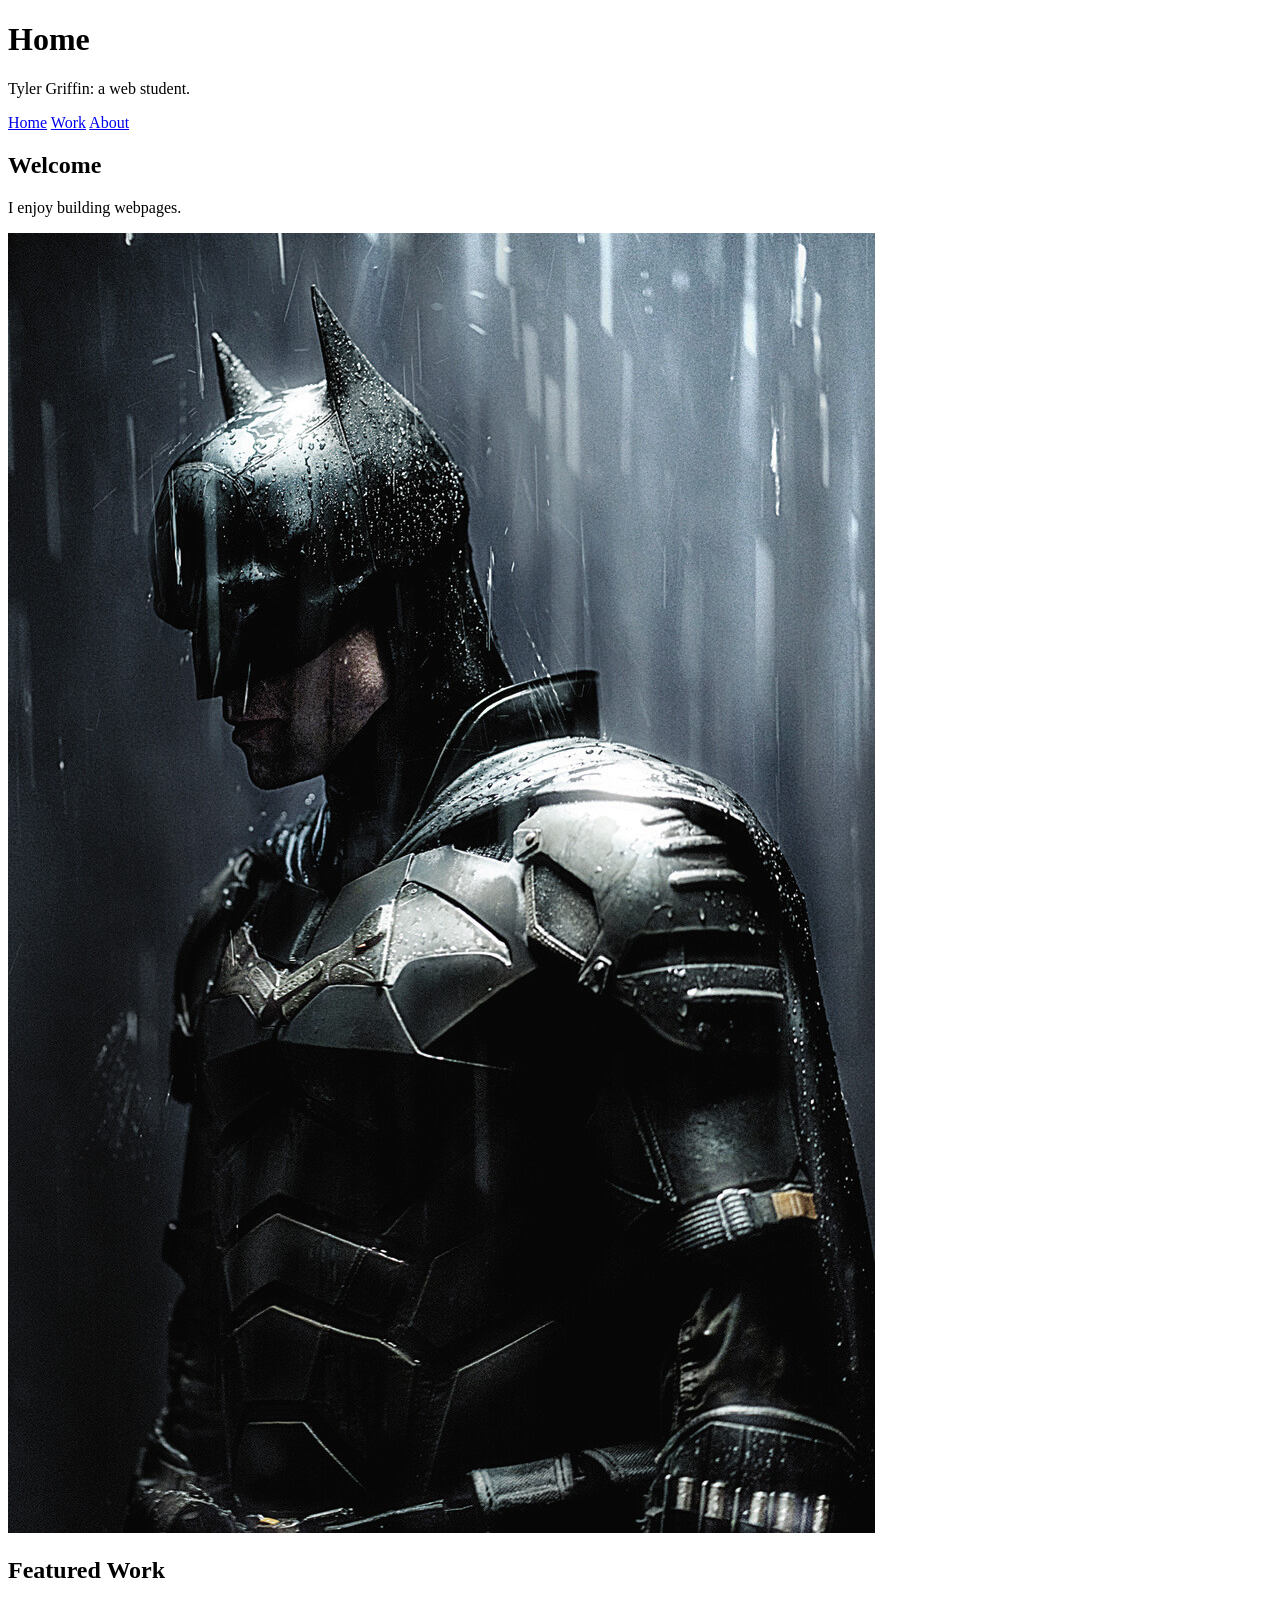
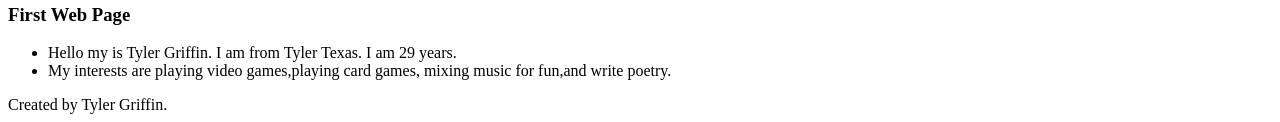
==== index.html @ 924bb6cd "create website pages" ====
<!DOCTYPE html>
<html lang="en">

<head>
    <title>Home | Your Name</title>
</head>

<body>
    <header>
        <h1>Home</h1>
        <p>Tyler Griffin: a web student.</p>
    </header>
    <nav>
<a href="index.html">Home</a>
<a href="projects.html">Work</a>
<a href="about.html">About</a>
</nav>
 <main>
        <section>
            <h2>Welcome</h2>
            <p>I enjoy building webpages.</p>
            <img src="batman.jpg" alt="A cool picture of Batman.">
        </section>
        <section>
            <h2>Featured Work</h2>
            <h3>First Web Page</h3>
            <ul>
                <li>Hello my is Tyler Griffin. I am from Tyler Texas. I am 29 years.</li>
                <li>My interests are playing video games,playing card games, mixing music for fun,and write poetry.</li>
            </ul>
        </section>
    </main>
    <footer>Created by Tyler Griffin.</footer>
</body>

</html>
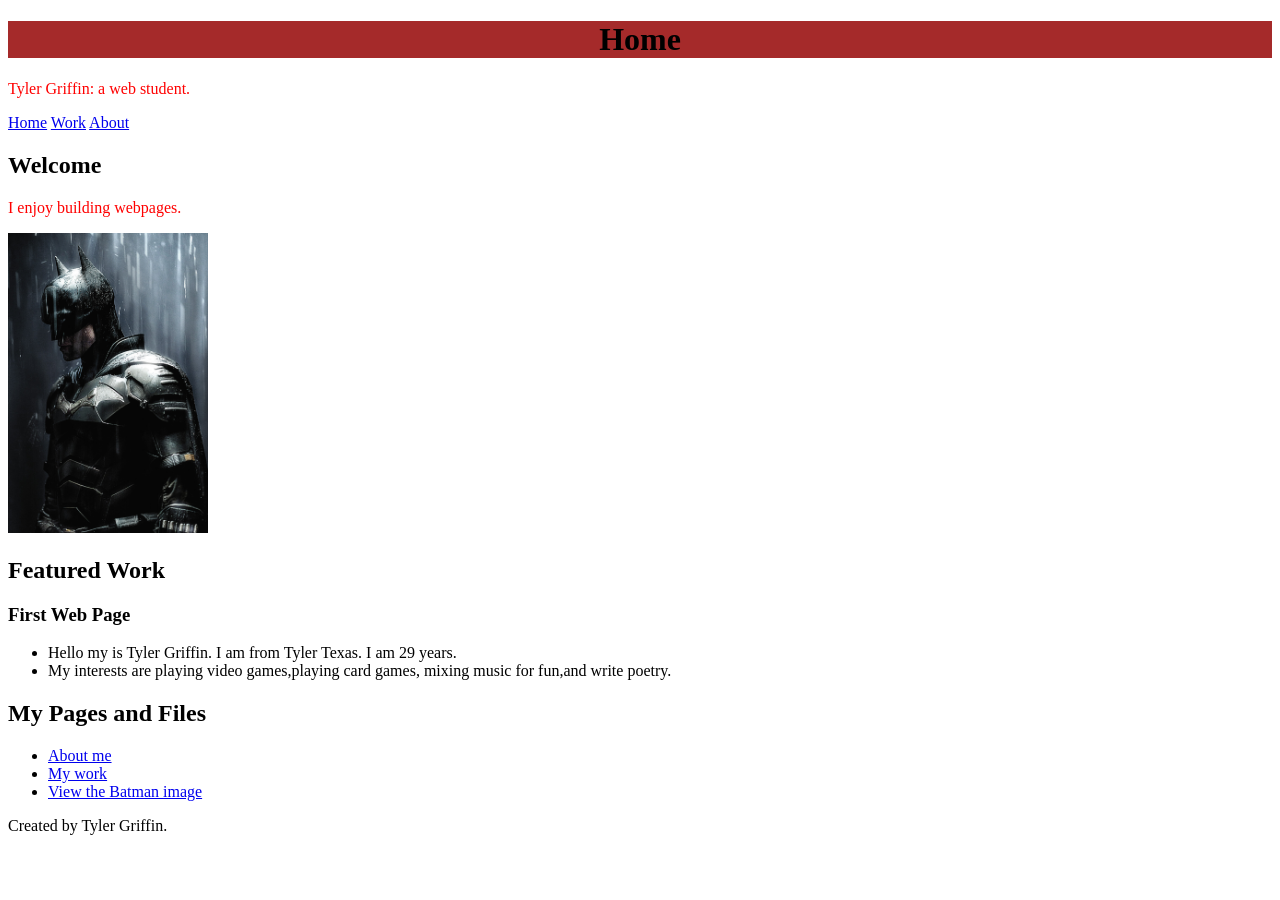
==== commit 23660c33: "add styl. css" ====
--- a/index.html
+++ b/index.html
@@ -1,8 +1,8 @@
 <!DOCTYPE html>
 <html lang="en">
-
 <head>
-    <title>Home | Your Name</title>
+    <link rel="stylesheet" href="style.css">
+    <title>Home | Tyler Griffin</title>
 </head>
 
 <body>
@@ -12,7 +12,7 @@
     </header>
     <nav>
 <a href="index.html">Home</a>
-<a href="projects.html">Work</a>
+<a href="project.html">Work</a>
 <a href="about.html">About</a>
 </nav>
  <main>
@@ -29,6 +29,14 @@
                 <li>My interests are playing video games,playing card games, mixing music for fun,and write poetry.</li>
             </ul>
         </section>
+        <section>
+            <h2>My Pages and Files</h2>
+            <ul>
+                <li><a href="about.html">About me</a></li>
+                <li><a href="project.html">My work</a></li>
+                <li><a href="batman.jpg">View the Batman image</a></li>
+            </ul>
+        </section>
     </main>
     <footer>Created by Tyler Griffin.</footer>
 </body>
--- a/style.css
+++ b/style.css
@@ -0,0 +1,12 @@
+p{
+    color: red;
+}
+
+img{
+    height: 300px;
+}
+
+h1{
+    text-align: center;
+    background-color: brown;
+}
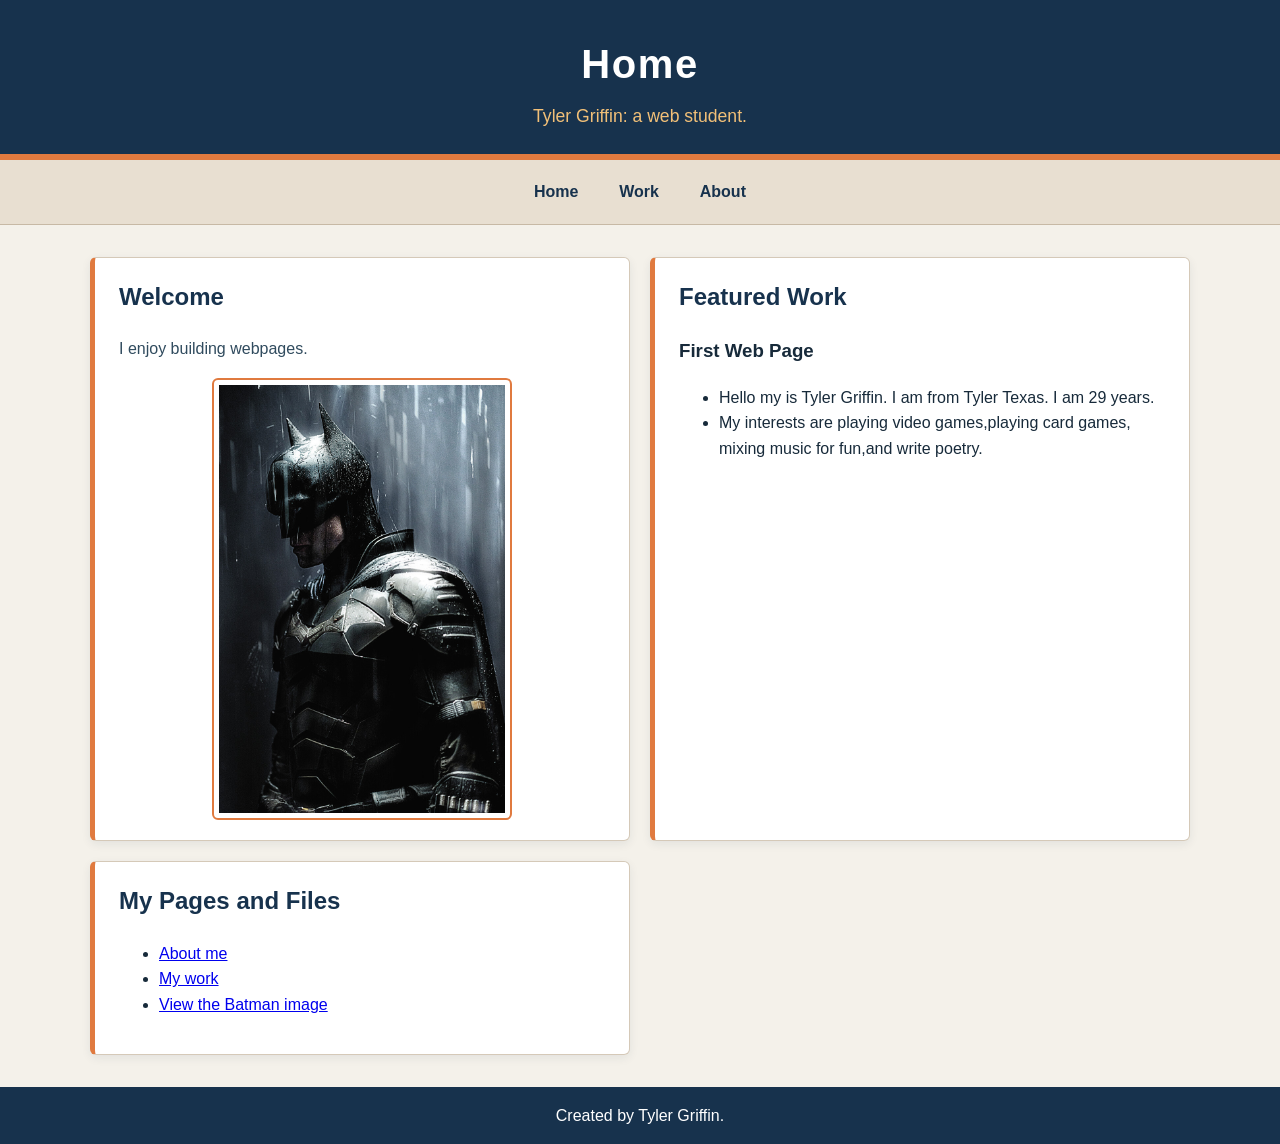
==== commit 8b5651b7: "Homework 1 Updated" ====
--- a/index.html
+++ b/index.html
@@ -1,27 +1,29 @@
 <!DOCTYPE html>
 <html lang="en">
 <head>
+    <meta charset="UTF-8">
+    <meta name="viewport" content="width=device-width, initial-scale=1.0">
     <link rel="stylesheet" href="style.css">
     <title>Home | Tyler Griffin</title>
 </head>
 
 <body>
     <header>
-        <h1>Home</h1>
-        <p>Tyler Griffin: a web student.</p>
+        <h1 id="page-title">Home</h1>
+        <p class="tagline">Tyler Griffin: a web student.</p>
     </header>
-    <nav>
+    <nav class="site-nav">
 <a href="index.html">Home</a>
 <a href="project.html">Work</a>
 <a href="about.html">About</a>
 </nav>
- <main>
-        <section>
+ <main id="page-content">
+        <section class="content-card">
             <h2>Welcome</h2>
             <p>I enjoy building webpages.</p>
-            <img src="batman.jpg" alt="A cool picture of Batman.">
+            <img class="featured-image" src="batman.jpg" alt="A cool picture of Batman.">
         </section>
-        <section>
+        <section class="content-card">
             <h2>Featured Work</h2>
             <h3>First Web Page</h3>
             <ul>
@@ -29,7 +31,7 @@
                 <li>My interests are playing video games,playing card games, mixing music for fun,and write poetry.</li>
             </ul>
         </section>
-        <section>
+        <section class="content-card">
             <h2>My Pages and Files</h2>
             <ul>
                 <li><a href="about.html">About me</a></li>
--- a/style.css
+++ b/style.css
@@ -1,12 +1,125 @@
-p{
-    color: red;
+* {
+    box-sizing: border-box;
 }
 
-img{
-    height: 300px;
+body {
+    margin: 0;
+    background-color: #f4f1ea;
+    color: #172a3a;
+    font-family: Arial, Helvetica, sans-serif;
+    line-height: 1.6;
 }
 
-h1{
+header {
+    padding: 2rem 1rem 1.5rem;
+    background-color: #17324d;
+    border-bottom: 6px solid #e07a3f;
+    color: #ffffff;
     text-align: center;
-    background-color: brown;
+}
+
+#page-title {
+    margin: 0;
+    font-size: 2.5rem;
+    letter-spacing: 0.04em;
+}
+
+.tagline {
+    margin: 0.35rem 0 0;
+    color: #f2c078;
+    font-size: 1.1rem;
+}
+
+.site-nav {
+    display: flex;
+    justify-content: center;
+    flex-wrap: wrap;
+    gap: 0.75rem;
+    padding: 0.75rem 1rem;
+    background-color: #e8dfd1;
+    border-bottom: 1px solid #c7b9a5;
+}
+
+.site-nav a {
+    padding: 0.45rem 0.9rem;
+    border-radius: 4px;
+    color: #17324d;
+    font-weight: bold;
+    text-decoration: none;
+}
+
+.site-nav a:hover,
+.site-nav a:focus {
+    background-color: #17324d;
+    color: #ffffff;
+}
+
+#page-content {
+    width: min(1100px, calc(100% - 2rem));
+    margin: 2rem auto;
+}
+
+.content-card {
+    margin: 0 0 1.25rem;
+    min-width: 0;
+    padding: 1.25rem 1.5rem;
+    background-color: #ffffff;
+    border: 1px solid #d5c9b8;
+    border-left: 5px solid #e07a3f;
+    border-radius: 6px;
+    box-shadow: 0 3px 10px rgb(23 50 77 / 8%);
+}
+
+.content-card h2 {
+    margin-top: 0;
+    color: #17324d;
+}
+
+.content-card p {
+    color: #304b5e;
+}
+
+.featured-image {
+    display: block;
+    width: min(100%, 300px);
+    height: auto;
+    margin: 1rem auto 0;
+    padding: 5px;
+    border: 2px solid #e07a3f;
+    border-radius: 6px;
+}
+
+footer {
+    margin-top: 2rem;
+    padding: 1rem;
+    background-color: #17324d;
+    color: #ffffff;
+    text-align: center;
+}
+
+@media (min-width: 700px) {
+    #page-content {
+        display: grid;
+        grid-template-columns: repeat(2, minmax(0, 1fr));
+        gap: 1.25rem;
+    }
+
+    .content-card {
+        margin: 0;
+    }
+}
+
+@media (max-width: 420px) {
+    .content-card {
+        padding: 1rem;
+    }
+
+    .site-nav {
+        gap: 0.25rem;
+        padding-inline: 0.5rem;
+    }
+
+    .site-nav a {
+        padding-inline: 0.7rem;
+    }
 }
